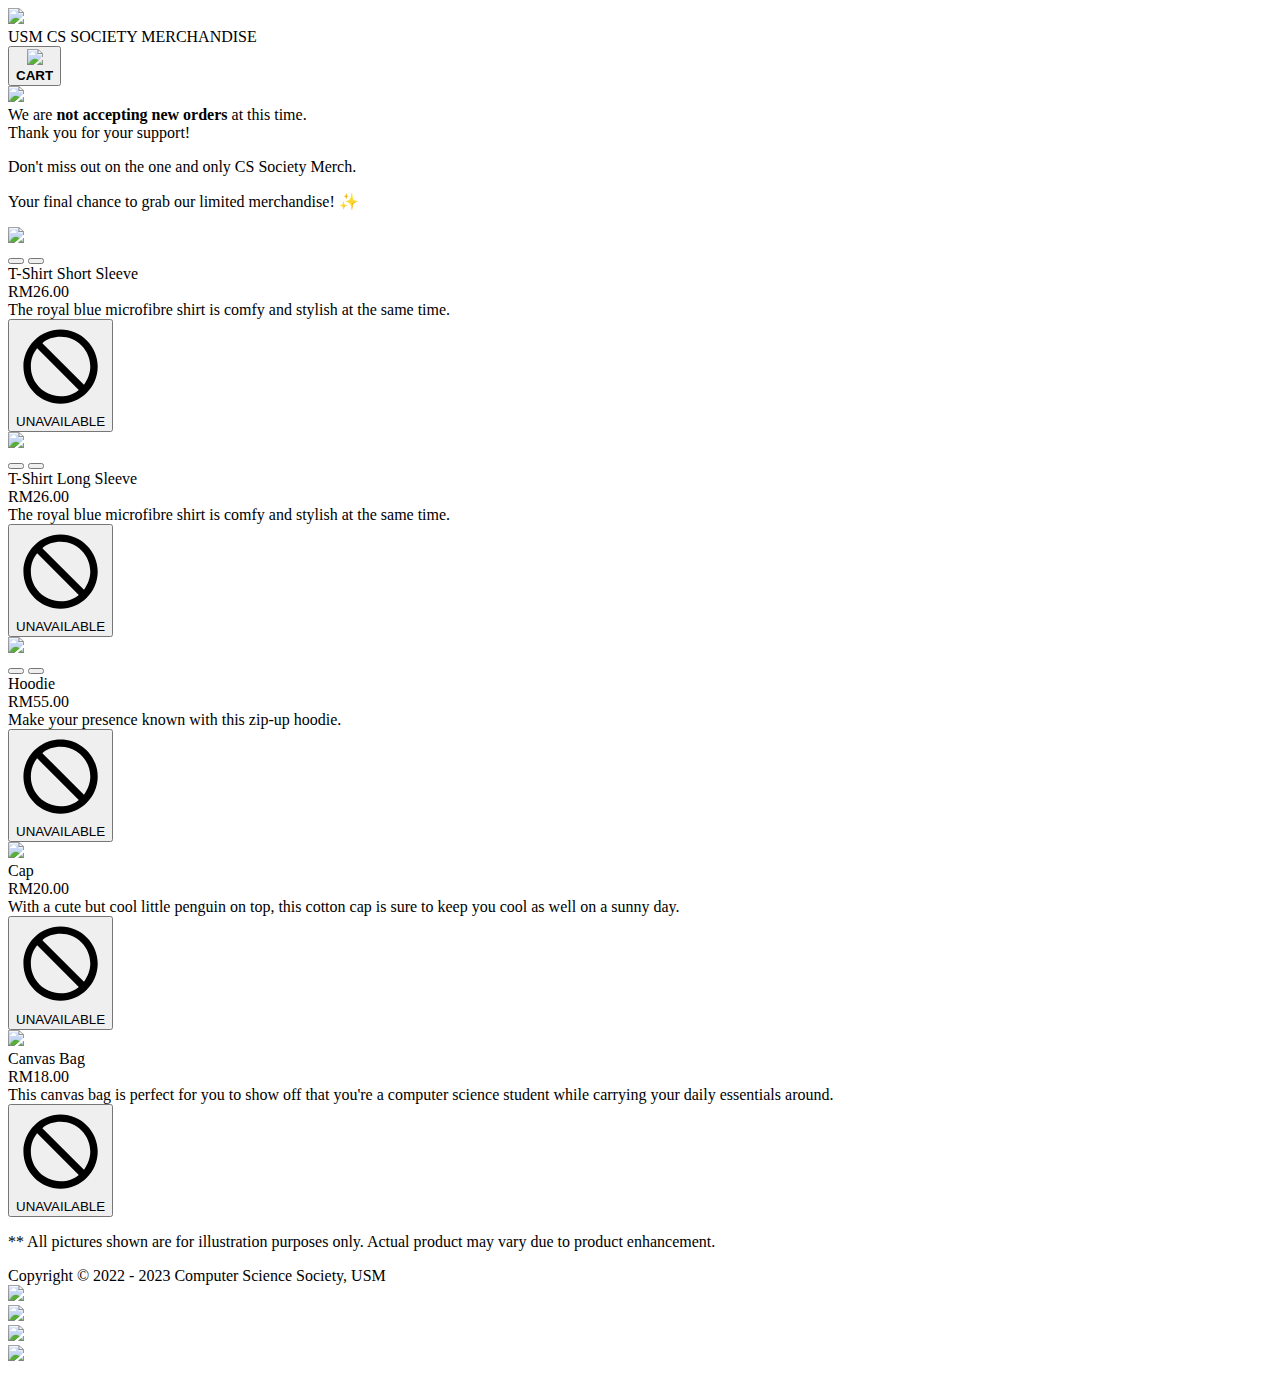
==== index.html @ 92bdee22 "Add files via upload" ====
<!DOCTYPE html>
<html>
  <head>
    <title>website</title>
    <link rel="stylesheet" href="css_clonewebsite.css">
    <link rel="preconnect" href="https://fonts.googleapis.com">
    <link rel="preconnect" href="https://fonts.gstatic.com" crossorigin>
    <link href="https://fonts.googleapis.com/css2?family=Roboto:wght@400;500;700&display=swap" rel="stylesheet">
  </head>
  <body>
    <header class="header">
      <div class="header-left">
        <img class="cs-logo" src="image/cslogo.png">
        <div class="cs-logo-text">USM CS SOCIETY MERCHANDISE</div>
      </div>
      <div>
        <a class="cart-link" href="https://merch.cssocietyusm.com/cart/" >
          <button class="header-right">
            <div><img class="cart-pic" src="image/cart.png"></div>
            <div><strong>CART</strong></div>
          </button>
        </a>
      </div>
    </header>

    <div class="close-order">
      <img class="cross-icon" src="image/cross-button.png">
      <div class="close-order-text">
        We are <strong>not accepting new orders</strong> at this time.<br>Thank you for your support!
      </div>
    </div>

    <main class="main-content">
      <div class="urge-section">
        <p class="urge1">Don't miss out on the one and only CS Society Merch.</p>
        <p class="urge2">Your final chance to grab our limited merchandise! &#x2728;</p>
      </div>
<!--shirt section-->
      <div class="shirt-section">
        <div class="shirt">
          <div class="display-section">
            <img class="shirt-img" src="image/shirt1.webp">
            <div class="dot">
              <button class="dot-button"></button>
              <button class="dot-button"></button>
            </div>
          </div>
          <div class="descrip-section">
            <div class="descrip-type">T-Shirt Short Sleeve</div>
            <div class="descrip-price">RM26.00</div>
            <div>The royal blue microfibre shirt is comfy and stylish at the same time.</div>
            <button class="unavailable-button"><svg viewBox="0 0 24 24" class="unavailable-sign small-icon" astro-icon="mdi:cancel"><path fill="currentColor" d="M12 2c5.5 0 10 4.5 10 10s-4.5 10-10 10S2 17.5 2 12 6.5 2 12 2m0 2c-1.9 0-3.6.6-4.9 1.7l11.2 11.2c1-1.4 1.7-3.1 1.7-4.9 0-4.4-3.6-8-8-8m4.9 14.3L5.7 7.1C4.6 8.4 4 10.1 4 12c0 4.4 3.6 8 8 8 1.9 0 3.6-.6 4.9-1.7z" /></svg>UNAVAILABLE</button>
          </div>
        </div>
  
        <div class="shirt">
          <div class="display-section">
            <img class="shirt-img" src="image/shirt2.webp">
            <div class="dot">
              <button class="dot-button"></button>
              <button class="dot-button"></button>
            </div>
          </div>
          <div class="descrip-section">
            <div class="descrip-type">T-Shirt Long Sleeve</div>
            <div class="descrip-price">RM26.00</div>
            <div>The royal blue microfibre shirt is comfy and stylish at the same time.</div>
            <button class="unavailable-button"><svg viewBox="0 0 24 24" class="unavailable-sign small-icon" astro-icon="mdi:cancel"><path fill="currentColor" d="M12 2c5.5 0 10 4.5 10 10s-4.5 10-10 10S2 17.5 2 12 6.5 2 12 2m0 2c-1.9 0-3.6.6-4.9 1.7l11.2 11.2c1-1.4 1.7-3.1 1.7-4.9 0-4.4-3.6-8-8-8m4.9 14.3L5.7 7.1C4.6 8.4 4 10.1 4 12c0 4.4 3.6 8 8 8 1.9 0 3.6-.6 4.9-1.7z" /></svg>UNAVAILABLE</button>
          </div>
        </div>
        <div class="shirt">
          <div class="display-section">
            <img class="shirt-img" src="image/shirt3.webp">
            <div class="dot">
              <button class="dot-button"></button>
              <button class="dot-button"></button>
            </div>
          </div>
          <div class="descrip-section">
            <div class="descrip-type">Hoodie</div>
            <div class="descrip-price">RM55.00</div>
            <div>Make your presence known with this zip-up hoodie.</div>
            <button class="unavailable-button"><svg viewBox="0 0 24 24" class="unavailable-sign small-icon" astro-icon="mdi:cancel"><path fill="currentColor" d="M12 2c5.5 0 10 4.5 10 10s-4.5 10-10 10S2 17.5 2 12 6.5 2 12 2m0 2c-1.9 0-3.6.6-4.9 1.7l11.2 11.2c1-1.4 1.7-3.1 1.7-4.9 0-4.4-3.6-8-8-8m4.9 14.3L5.7 7.1C4.6 8.4 4 10.1 4 12c0 4.4 3.6 8 8 8 1.9 0 3.6-.6 4.9-1.7z" /></svg>UNAVAILABLE</button>
          </div>
        </div>
        <div class="shirt">
          <div class="display-section">
            <img class="cap-img" src="image/cap.webp">
          </div>
          <div class="descrip-section">
            <div class="descrip-type">Cap</div>
            <div class="descrip-price">RM20.00</div>
            <div>With a cute but cool little penguin on top, this cotton cap is sure to keep you cool as well on a sunny day.</div>
            <button class="unavailable-button"><svg viewBox="0 0 24 24" class="unavailable-sign small-icon" astro-icon="mdi:cancel"><path fill="currentColor" d="M12 2c5.5 0 10 4.5 10 10s-4.5 10-10 10S2 17.5 2 12 6.5 2 12 2m0 2c-1.9 0-3.6.6-4.9 1.7l11.2 11.2c1-1.4 1.7-3.1 1.7-4.9 0-4.4-3.6-8-8-8m4.9 14.3L5.7 7.1C4.6 8.4 4 10.1 4 12c0 4.4 3.6 8 8 8 1.9 0 3.6-.6 4.9-1.7z" /></svg>UNAVAILABLE</button>
          </div>
        </div>
        <div class="shirt">
          <div class="display-section">
            <img class="shirt-img" src="image/bag.webp">
          </div>
          <div class="descrip-section">
            <div class="descrip-type">Canvas Bag</div>
            <div class="descrip-price">RM18.00</div>
            <div>This canvas bag is perfect for you to show off that you're a computer science student while carrying your daily essentials around.</div>
            <button class="unavailable-button"><svg viewBox="0 0 24 24" class="unavailable-sign small-icon" astro-icon="mdi:cancel"><path fill="currentColor" d="M12 2c5.5 0 10 4.5 10 10s-4.5 10-10 10S2 17.5 2 12 6.5 2 12 2m0 2c-1.9 0-3.6.6-4.9 1.7l11.2 11.2c1-1.4 1.7-3.1 1.7-4.9 0-4.4-3.6-8-8-8m4.9 14.3L5.7 7.1C4.6 8.4 4 10.1 4 12c0 4.4 3.6 8 8 8 1.9 0 3.6-.6 4.9-1.7z" /></svg>UNAVAILABLE</button>
          </div>
        </div>
      </div>
<!--below display section-->
      <p class="below-display-section">
        &#42;&#42; All pictures shown are for illustration purposes only. Actual product may vary due to product enhancement.
      </p>
    </main>

    <footer class="footer-section">
      <div class="footer-text">Copyright &#169; 2022 - 2023 Computer Science Society, USM</div>
      <div class="footer-icon">
        <!--css-icon-->
        <div>
          <a href="https://cssocietyusm.com" target="_blank">
            <img class="css-icon" src="image/globe-icon.png">
          </a>
        </div>   
        <!--insta-icon--> 
        <div>
          <a href="https://www.instagram.com/cs.usm/" target="_blank">
            <img class="insta-icon" src="image/insta-icon.png">
          </a>
        </div>
        <!--linkedln-icon-->
        <div>
          <a href="https://www.linkedin.com/company/cssocietyusm/" target="_blank">
            <img class="linkedln-icon" src="image/linkedln-icon3.png">
          </a>
        </div>
        <!--fb-icon-->
        <div>
          <a href="https://www.facebook.com/cs.usm.my/" target="_blank">
            <img class="fb-icon" src="image/fb-icon3.png">
          </a>
        </div>
      </div>
    </footer>
  </body>
</html>
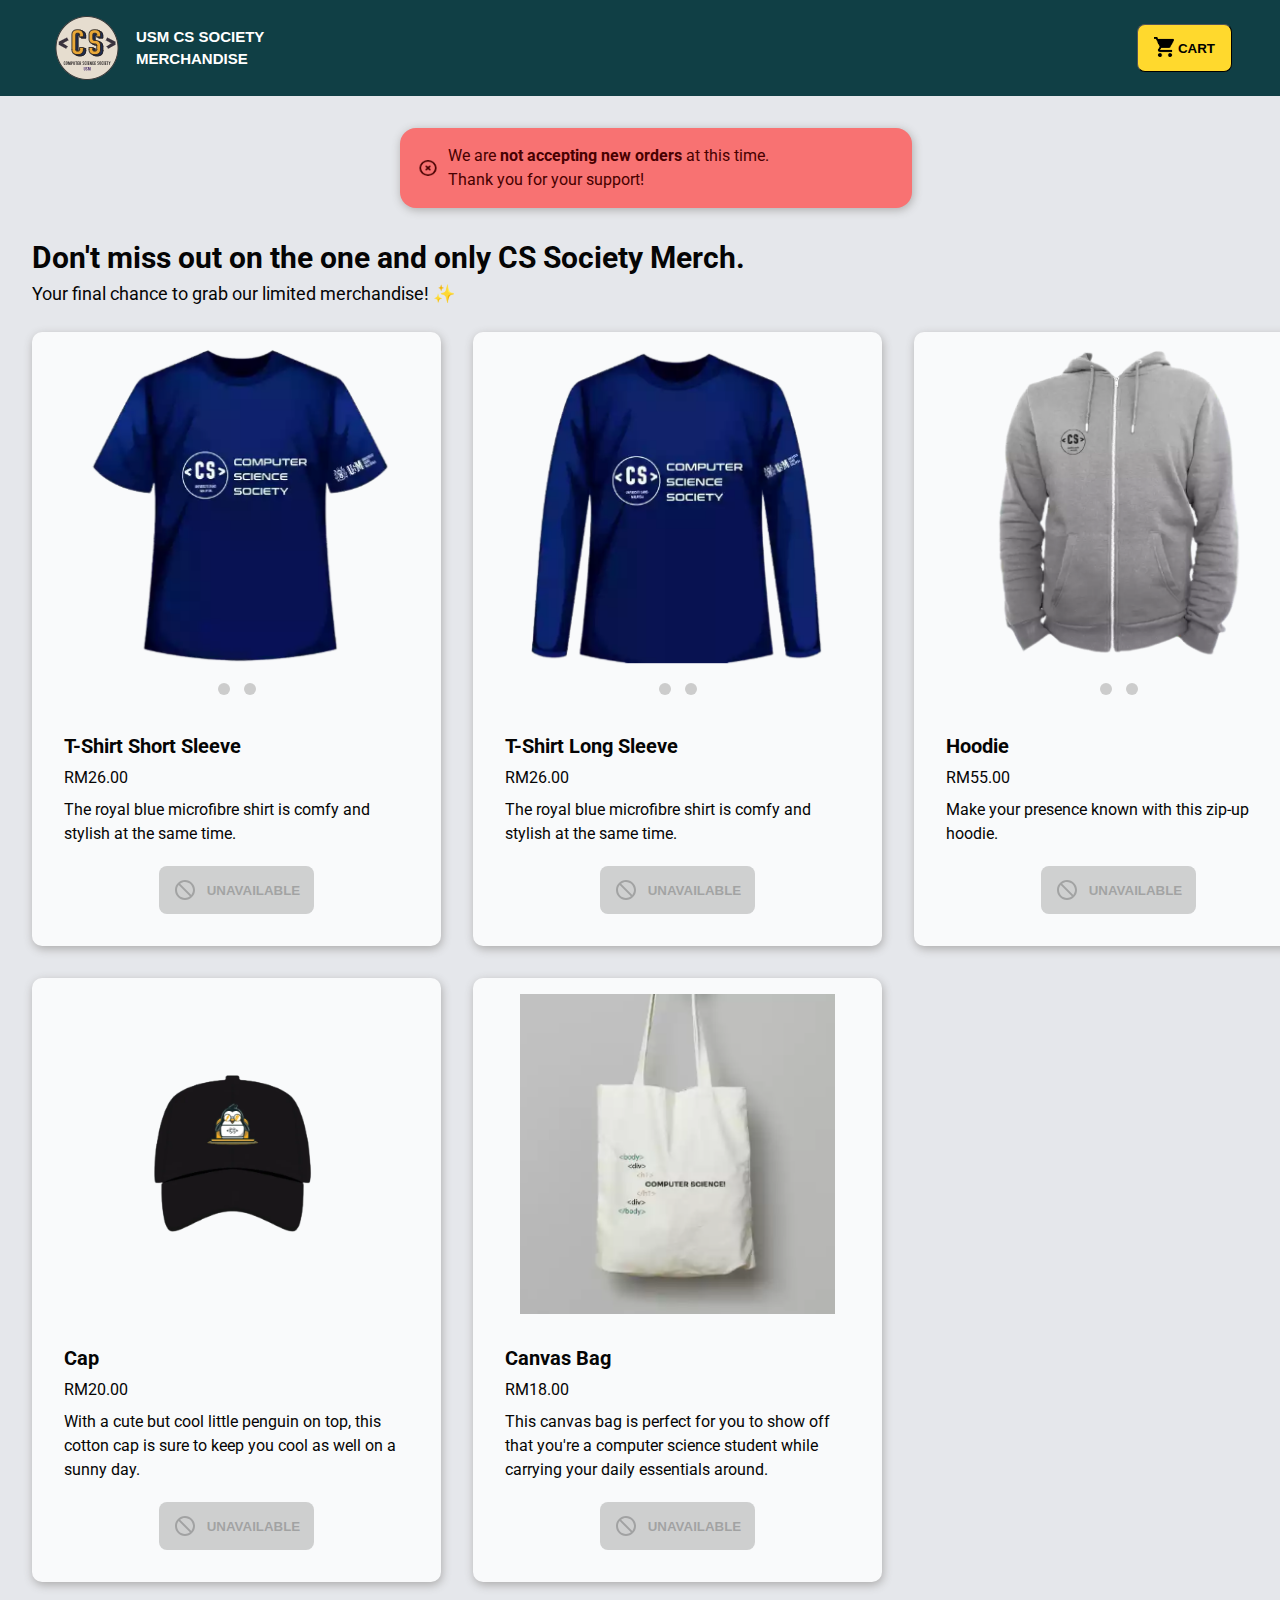
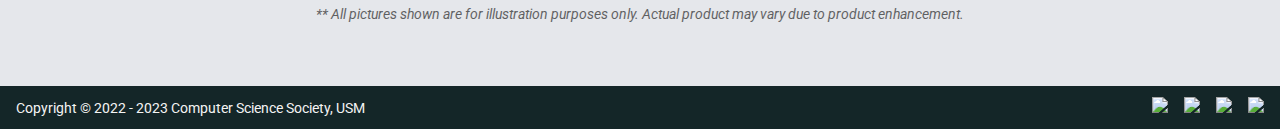
==== commit af9af304: "index.html" ====
--- a/index.html
+++ b/index.html
@@ -39,7 +39,7 @@
       <div class="shirt-section">
         <div class="shirt">
           <div class="display-section">
-            <img class="shirt-img" src="image/shirt1.webp">
+            <img class="shirt-img" src="image/shirt1.png">
             <div class="dot">
               <button class="dot-button"></button>
               <button class="dot-button"></button>
@@ -55,7 +55,7 @@
   
         <div class="shirt">
           <div class="display-section">
-            <img class="shirt-img" src="image/shirt2.webp">
+            <img class="shirt-img" src="image/shirt2.png">
             <div class="dot">
               <button class="dot-button"></button>
               <button class="dot-button"></button>
@@ -70,7 +70,7 @@
         </div>
         <div class="shirt">
           <div class="display-section">
-            <img class="shirt-img" src="image/shirt3.webp">
+            <img class="shirt-img" src="image/shirt3.png">
             <div class="dot">
               <button class="dot-button"></button>
               <button class="dot-button"></button>
@@ -85,7 +85,7 @@
         </div>
         <div class="shirt">
           <div class="display-section">
-            <img class="cap-img" src="image/cap.webp">
+            <img class="cap-img" src="image/cap.png">
           </div>
           <div class="descrip-section">
             <div class="descrip-type">Cap</div>
@@ -96,7 +96,7 @@
         </div>
         <div class="shirt">
           <div class="display-section">
-            <img class="shirt-img" src="image/bag.webp">
+            <img class="shirt-img" src="image/bag.png">
           </div>
           <div class="descrip-section">
             <div class="descrip-type">Canvas Bag</div>
@@ -142,4 +142,4 @@
       </div>
     </footer>
   </body>
-</html>+</html>
--- a/css_clonewebsite.css
+++ b/css_clonewebsite.css
@@ -0,0 +1,284 @@
+body{
+  font-family: Roboto, Arial;
+  margin: 0;
+  padding-top: 128px;
+  color: rgb(5, 5, 5);
+  background-color: rgb(229, 231, 235);
+}
+
+p{
+  margin-top: 0;
+  margin-bottom: 0;
+}
+
+main{
+  padding-left: 32px;
+  padding-right: 32px;
+}
+
+.header{
+  display: flex;
+  justify-content: space-between;
+  align-items: center;
+  height: 80px;
+  background-color: rgb(16, 63, 69);
+  padding-bottom: 8px;
+  padding-left: 48px;
+  padding-right: 48px;
+  padding-top: 8px;
+  color: white;
+  position: fixed;
+  top: 0;
+  left: 0;
+  right: 0;
+}
+
+.header-right{
+  display: flex;
+  flex-direction: row;
+  height: 48px;
+  padding-left: 16px;
+  padding-right: 16px;
+  justify-content: center;
+  align-items: center;
+  border-width: 1px;
+  background-color: rgb(255, 217, 45);
+  border-radius: 8px;
+  cursor: pointer;
+  transition-duration: 0.2s;
+}
+
+.header-right:hover{
+  background-color: rgb(245, 207, 35);
+}
+
+.cart-pic{
+  width: 20px;
+  height: 20px;
+  margin-right: 4px;
+}
+
+.cart-link{
+  text-decoration: none;
+}
+
+.header-left{
+  display: flex;
+  align-items: center;
+  column-gap: 10px;
+}
+
+.cs-logo-text{
+  font-family: Arial;
+  font-weight: bold;
+  font-size: 15px;
+  width: 240px;
+  line-height: 22px;
+}
+
+.close-order{
+  background-color: rgb(248, 114, 114);
+  color: rgb(71, 0, 0);
+  line-height: 24px;
+  display: flex;
+  padding: 16px;
+  width: 480px;
+  border-radius: 16px;
+  align-items: center;
+  margin-bottom: 32px;
+  box-shadow: 1px 2px 10px rgb(173, 172, 172);
+  margin-left: 400px;
+}
+
+.cross-icon{
+  width: 24px;
+  height: 24px;
+  margin-right: 8px;
+}
+
+.urge-section{
+  display: flex;
+  flex-direction: column;
+  justify-content: center;
+  column-gap: 32px;
+  row-gap: 4px;
+  margin-bottom: 24px;
+}
+
+.urge1{
+  display: block;
+  font-size: 30px;
+  font-weight: bold;
+}
+
+.urge2{
+  font-size: 18px;
+  display: block;
+  margin-top: 4px;
+  margin-bottom: 4px;
+}
+
+/*shirt-section*/
+.shirt-section{
+  display: grid;
+  grid-template-columns: 1fr 1fr 1fr;
+  row-gap: 32px;
+  column-gap: 32px;
+}
+
+@media (min-width: 1024px){
+  .shirt-section{
+    grid-template-columns: 1fr 1fr 1fr;
+  }
+}
+
+@media (min-width: 768px) and (max-width: 1023px){
+  .shirt-section{
+    grid-template-columns: 1fr 1fr;
+  }
+}
+
+@media(max-width: 767px){
+  .shirt-section{
+    grid-template-columns: 1fr;
+  }
+}
+
+.shirt{
+  background-color: rgb(249 250 251);
+  border-radius: 10px;
+  box-shadow: 1px 3px 10px rgb(173, 172, 172);
+}
+
+.display-section{
+  padding-top: 16px;
+  padding-left: 16px;
+  padding-right: 16px;
+  display: flex;
+  flex-direction: column;
+}
+
+.shirt-img{
+  height: 320px;
+  width: 377px;
+  object-fit: contain;
+}
+
+.dot{
+  margin-top: 8px;
+  display: flex;
+  align-items: center;
+  justify-content: center;
+}
+
+.dot-button{
+  height: 12px;
+  width: 12px;
+  border-radius: 12px;
+  border: none;
+  margin: 7px;
+  background-color: rgb(204, 204, 204);
+  transition: 0.2s;
+}
+
+.dot-button:active{
+  background-color: rgb(168, 156, 200); 
+}
+
+.descrip-section{
+  display: flex;
+  flex-direction: column;
+  row-gap: 8px;
+  column-gap: 12px;
+  line-height: 24px;
+  padding: 32px;
+}
+
+.descrip-type{
+  font-size: 20px;
+  font-weight: bold;
+  display: flex;
+}
+
+.unavailable-button{
+  height: 48px;
+  display: flex;
+  justify-content: center;
+  align-items: center;
+  column-gap: 10px;
+  row-gap: 12px;
+  border: none;
+  border-radius: 8px;
+  font-weight: bold;
+  margin-left: 95.3594px;
+  margin-right: 95.3594px;
+  margin-top: 12px;
+  background-color: gray;
+  opacity: 0.35;
+}
+
+.small-icon {
+  width: 24px; /* Adjust the width to your desired size */
+  height: 24px; /* Adjust the height to your desired size */
+}
+
+.cap-img{
+  height: 224px;
+  padding: 48px;
+  object-fit: contain;
+}
+
+/*below display section*/
+.below-display-section{
+  font-size: 14px;
+  font-style: italic;
+  opacity: 0.6;
+  margin-left: 32px;
+  margin-right: 32px;
+  margin-top: 24px;
+  text-align: center;
+}
+
+.footer-section{
+  display: grid;
+  background-color: rgb(20, 38, 40);
+  padding-left: 16px;
+  padding-right: 16px;
+  padding-top: 11px;
+  padding-bottom: 11px;
+  margin-top: 64px;
+  align-items: center;
+  grid-auto-flow: column;
+  justify-items: start;
+  column-gap: 16px;
+  row-gap: 4px;
+  line-height: 20px;
+}
+
+.footer-text{
+  font-size: 14px;
+  color: rgb(244, 244, 244)
+}
+
+.footer-icon{
+  align-items: start;
+  display: grid;
+  grid-auto-flow: column;
+  column-gap: 16px;
+  row-gap: 16px;
+  justify-self: end;
+  align-self: center;
+}
+
+.insta-icon{
+  height: 30px;
+}
+
+
+
+
+
+
+
+
+
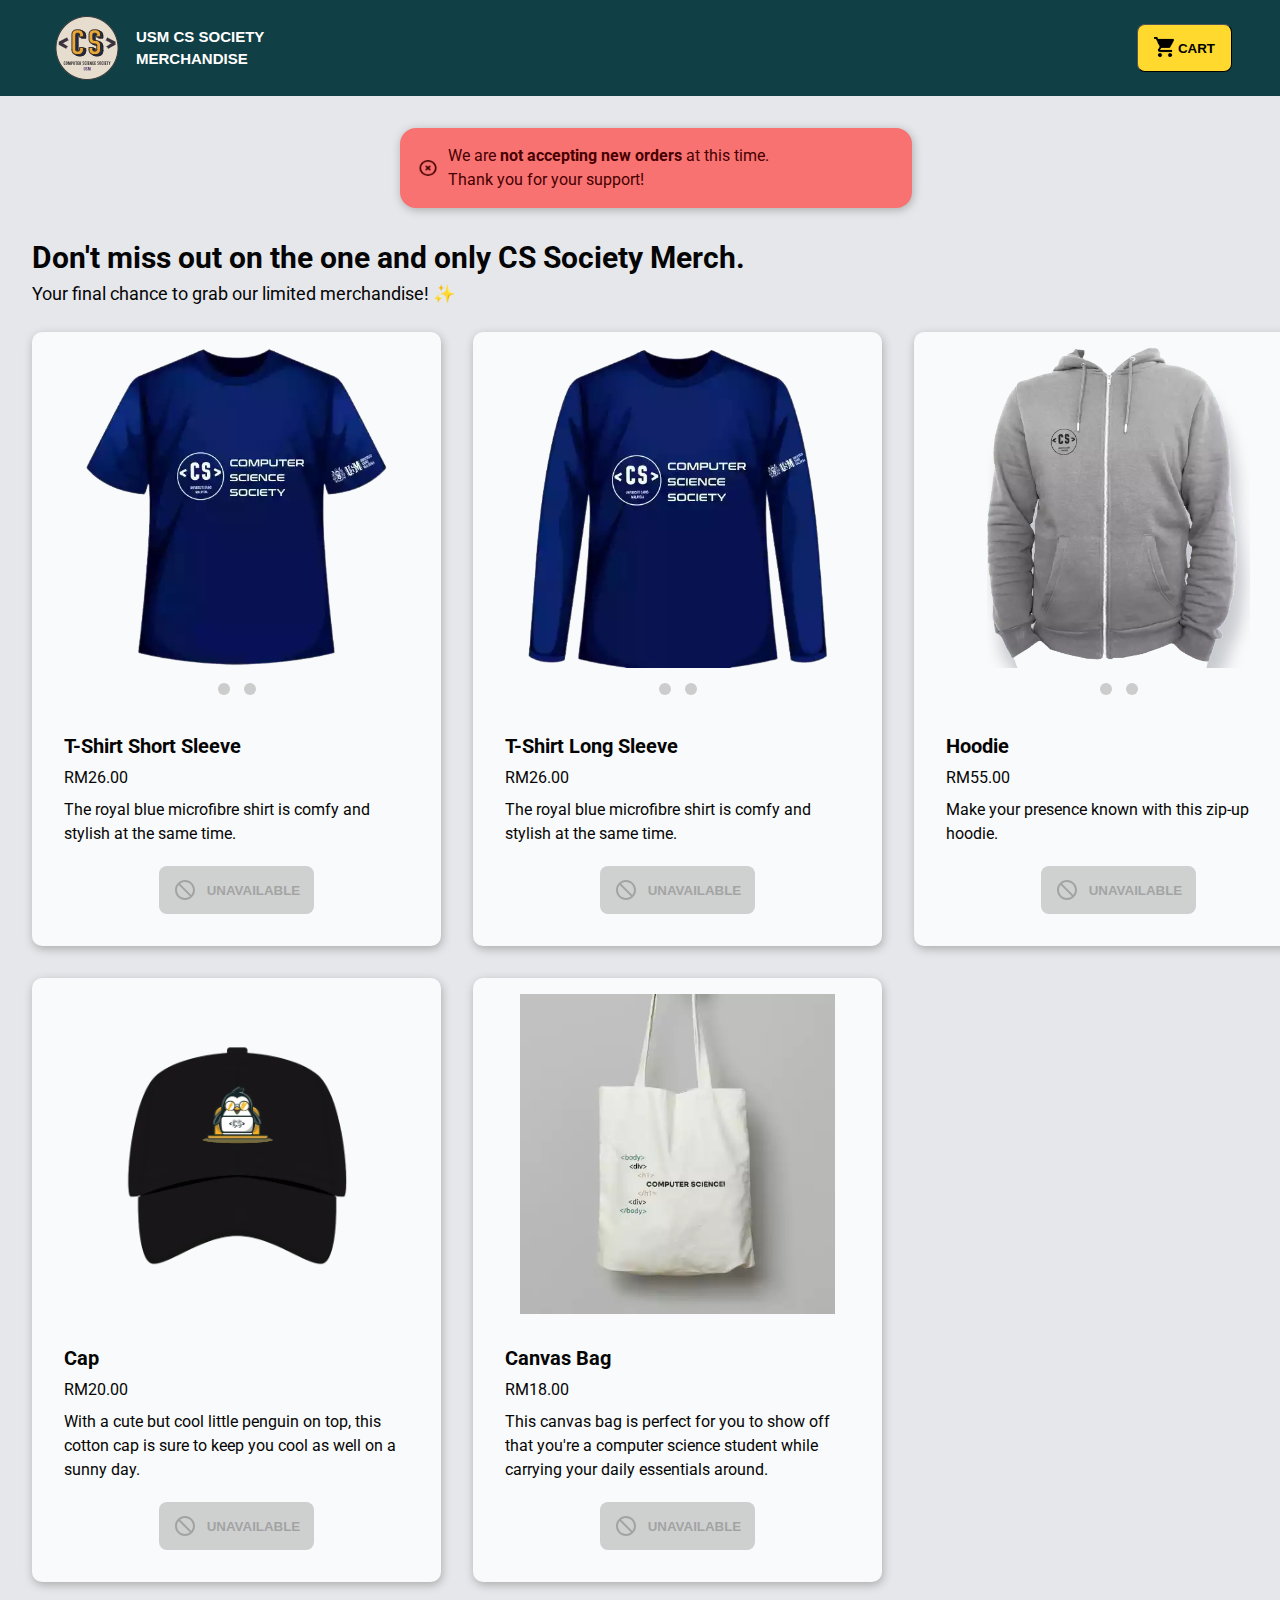
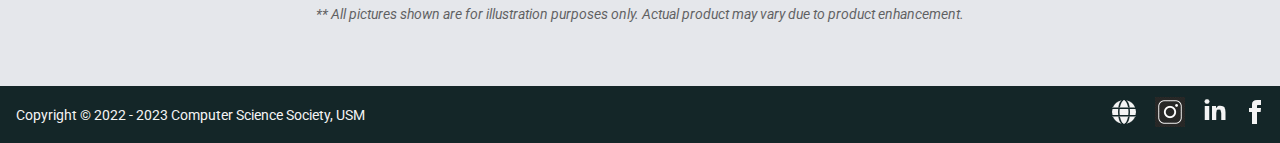
==== commit cb4af3e5: "index.html" ====
--- a/index.html
+++ b/index.html
@@ -39,7 +39,7 @@
       <div class="shirt-section">
         <div class="shirt">
           <div class="display-section">
-            <img class="shirt-img" src="image/shirt1.png">
+            <img class="shirt-img" src="image/shirt1.webp">
             <div class="dot">
               <button class="dot-button"></button>
               <button class="dot-button"></button>
@@ -55,7 +55,7 @@
   
         <div class="shirt">
           <div class="display-section">
-            <img class="shirt-img" src="image/shirt2.png">
+            <img class="shirt-img" src="image/shirt2.webp">
             <div class="dot">
               <button class="dot-button"></button>
               <button class="dot-button"></button>
@@ -70,7 +70,7 @@
         </div>
         <div class="shirt">
           <div class="display-section">
-            <img class="shirt-img" src="image/shirt3.png">
+            <img class="shirt-img" src="image/shirt3.webp">
             <div class="dot">
               <button class="dot-button"></button>
               <button class="dot-button"></button>
@@ -85,7 +85,7 @@
         </div>
         <div class="shirt">
           <div class="display-section">
-            <img class="cap-img" src="image/cap.png">
+            <img class="cap-img" src="image/cap.webp">
           </div>
           <div class="descrip-section">
             <div class="descrip-type">Cap</div>
@@ -96,7 +96,7 @@
         </div>
         <div class="shirt">
           <div class="display-section">
-            <img class="shirt-img" src="image/bag.png">
+            <img class="shirt-img" src="image/bag.webp">
           </div>
           <div class="descrip-section">
             <div class="descrip-type">Canvas Bag</div>
